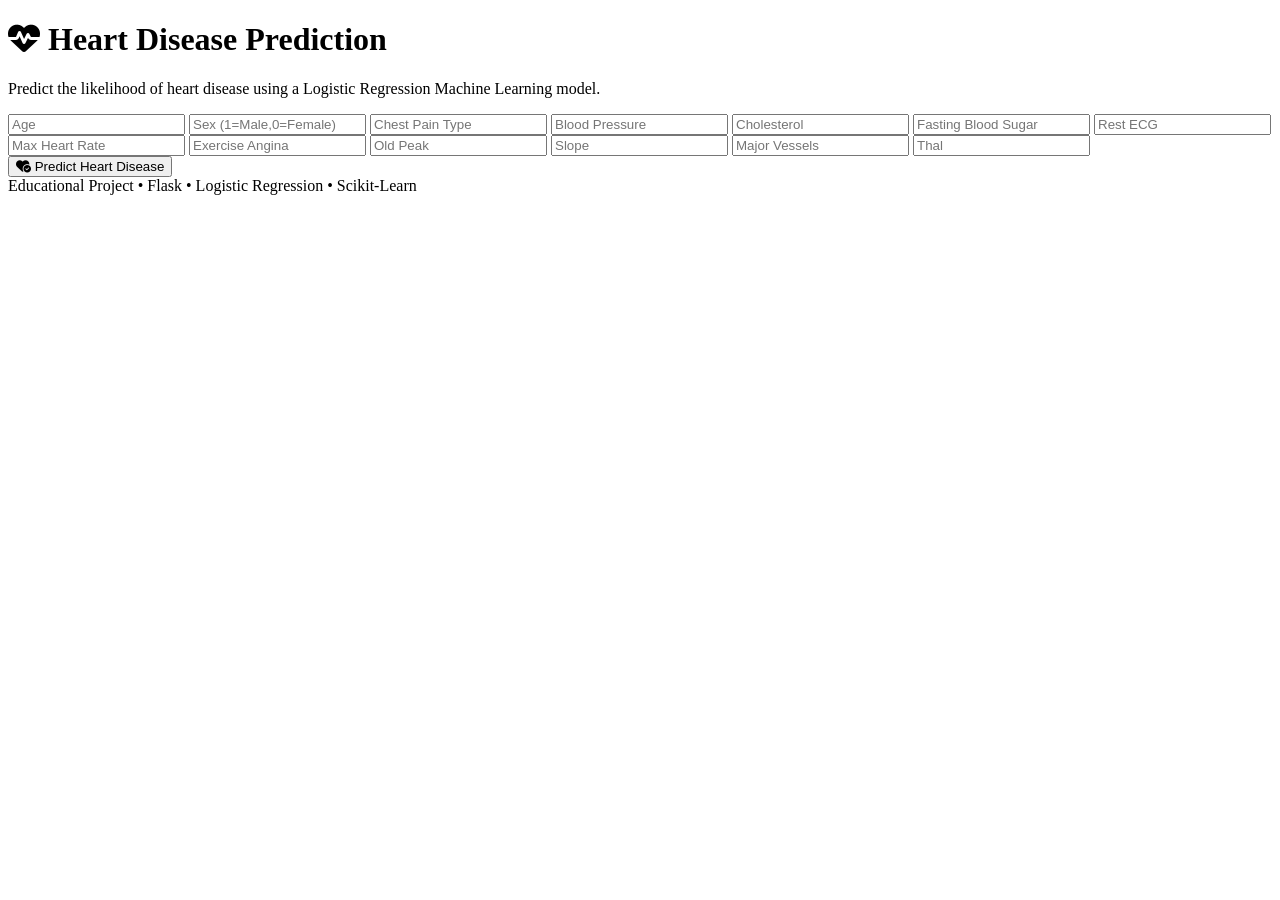
==== templates/index.html @ bcf9ee82 "Heart Disease Prediction Project" ====
<!DOCTYPE html>
<html lang="en">

<head>

<meta charset="UTF-8">

<meta name="viewport" content="width=device-width, initial-scale=1.0">

<title>Heart Disease Prediction</title>

<link rel="stylesheet"
href="{{ url_for('static', filename='style.css') }}">

<link rel="preconnect" href="https://fonts.googleapis.com">

<link rel="preconnect" href="https://fonts.gstatic.com" crossorigin>

<link href="https://fonts.googleapis.com/css2?family=Poppins:wght@300;500;700&display=swap" rel="stylesheet">

<link rel="stylesheet"
href="https://cdnjs.cloudflare.com/ajax/libs/font-awesome/6.5.2/css/all.min.css">

</head>

<body>

<div class="overlay">

<div class="title">

<h1><i class="fa-solid fa-heart-pulse"></i>
Heart Disease Prediction</h1>

<p>
Predict the likelihood of heart disease using a Logistic Regression Machine Learning model.
</p>

</div>

<div class="glass">

<form action="/predict" method="POST">

<div class="grid">

<input type="number" name="age" placeholder="Age" required>

<input type="number" name="sex" placeholder="Sex (1=Male,0=Female)" required>

<input type="number" name="cp" placeholder="Chest Pain Type" required>

<input type="number" name="trestbps" placeholder="Blood Pressure" required>

<input type="number" name="chol" placeholder="Cholesterol" required>

<input type="number" name="fbs" placeholder="Fasting Blood Sugar" required>

<input type="number" name="restecg" placeholder="Rest ECG" required>

<input type="number" name="thalach" placeholder="Max Heart Rate" required>

<input type="number" name="exang" placeholder="Exercise Angina" required>

<input type="number" step="0.1" name="oldpeak" placeholder="Old Peak" required>

<input type="number" name="slope" placeholder="Slope" required>

<input type="number" name="ca" placeholder="Major Vessels" required>

<input type="number" name="thal" placeholder="Thal" required>

</div>

<button>

<i class="fa-solid fa-heart-circle-check"></i>

Predict Heart Disease

</button>

</form>

<div class="footer">

Educational Project • Flask • Logistic Regression • Scikit-Learn

</div>

</div>

</div>

</body>

</html>
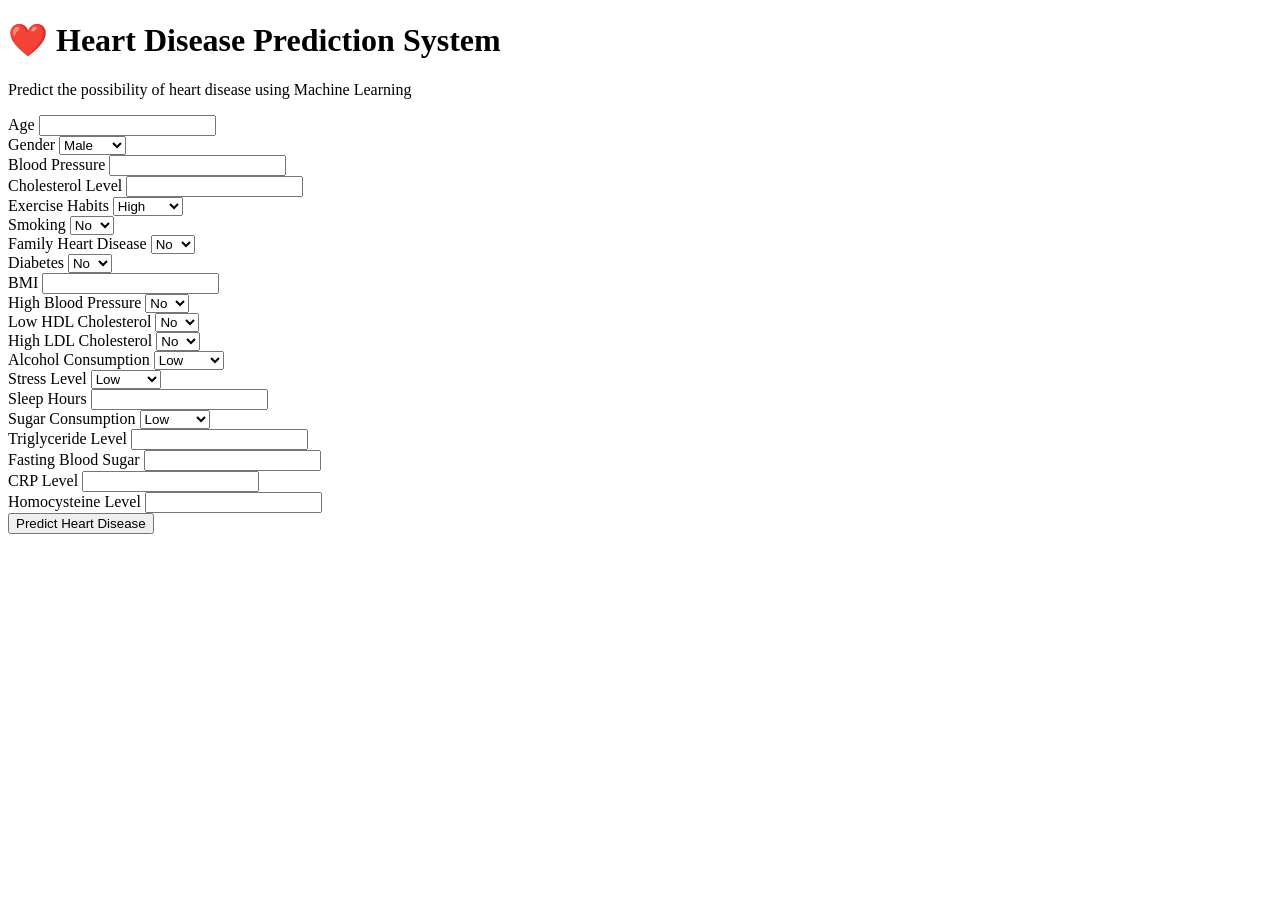
==== commit a9d58e5c: "Updated Heart Disease Prediction Web App" ====
--- a/templates/index.html
+++ b/templates/index.html
@@ -3,23 +3,12 @@
 
 <head>
 
-<meta charset="UTF-8">
+    <meta charset="UTF-8">
 
-<meta name="viewport" content="width=device-width, initial-scale=1.0">
+    <title>Heart Disease Prediction</title>
 
-<title>Heart Disease Prediction</title>
-
-<link rel="stylesheet"
-href="{{ url_for('static', filename='style.css') }}">
-
-<link rel="preconnect" href="https://fonts.googleapis.com">
-
-<link rel="preconnect" href="https://fonts.gstatic.com" crossorigin>
-
-<link href="https://fonts.googleapis.com/css2?family=Poppins:wght@300;500;700&display=swap" rel="stylesheet">
-
-<link rel="stylesheet"
-href="https://cdnjs.cloudflare.com/ajax/libs/font-awesome/6.5.2/css/all.min.css">
+    <link rel="stylesheet"
+        href="{{ url_for('static', filename='style.css') }}">
 
 </head>
 
@@ -27,66 +16,168 @@
 
 <div class="overlay">
 
-<div class="title">
+<div class="container">
 
-<h1><i class="fa-solid fa-heart-pulse"></i>
-Heart Disease Prediction</h1>
+<h1>❤️ Heart Disease Prediction System</h1>
 
-<p>
-Predict the likelihood of heart disease using a Logistic Regression Machine Learning model.
+<p class="subtitle">
+Predict the possibility of heart disease using Machine Learning
 </p>
+
+<form action="/predict" method="POST">
+
+<div class="form-grid">
+
+<div class="form-group">
+<label>Age</label>
+<input type="number" name="age" required min="1">
+</div>
+
+<div class="form-group">
+<label>Gender</label>
+<select name="gender">
+<option>Male</option>
+<option>Female</option>
+</select>
+</div>
+
+<div class="form-group">
+<label>Blood Pressure</label>
+<input type="number" name="blood_pressure" required>
+</div>
+
+<div class="form-group">
+<label>Cholesterol Level</label>
+<input type="number" name="cholesterol" required>
+</div>
+
+<div class="form-group">
+<label>Exercise Habits</label>
+<select name="exercise">
+<option>High</option>
+<option>Medium</option>
+<option>Low</option>
+</select>
+</div>
+
+<div class="form-group">
+<label>Smoking</label>
+<select name="smoking">
+<option>No</option>
+<option>Yes</option>
+</select>
+</div>
+
+<div class="form-group">
+<label>Family Heart Disease</label>
+<select name="family_history">
+<option>No</option>
+<option>Yes</option>
+</select>
+</div>
+
+<div class="form-group">
+<label>Diabetes</label>
+<select name="diabetes">
+<option>No</option>
+<option>Yes</option>
+</select>
+</div>
+
+<div class="form-group">
+<label>BMI</label>
+<input type="number" step="0.01" name="bmi" required>
+</div>
+
+<div class="form-group">
+<label>High Blood Pressure</label>
+<select name="high_bp">
+<option>No</option>
+<option>Yes</option>
+</select>
+</div>
+
+<div class="form-group">
+<label>Low HDL Cholesterol</label>
+<select name="low_hdl">
+<option>No</option>
+<option>Yes</option>
+</select>
+</div>
+
+<div class="form-group">
+<label>High LDL Cholesterol</label>
+<select name="high_ldl">
+<option>No</option>
+<option>Yes</option>
+</select>
+</div>
+
+<div class="form-group">
+<label>Alcohol Consumption</label>
+<select name="alcohol">
+<option>Low</option>
+<option>Medium</option>
+<option>High</option>
+</select>
+</div>
+
+<div class="form-group">
+<label>Stress Level</label>
+<select name="stress">
+<option>Low</option>
+<option>Medium</option>
+<option>High</option>
+</select>
+</div>
+
+<div class="form-group">
+<label>Sleep Hours</label>
+<input type="number" step="0.1" name="sleep" required>
+</div>
+
+<div class="form-group">
+<label>Sugar Consumption</label>
+<select name="sugar">
+<option>Low</option>
+<option>Medium</option>
+<option>High</option>
+</select>
+</div>
+
+<div class="form-group">
+<label>Triglyceride Level</label>
+<input type="number" name="triglyceride" required>
+</div>
+
+<div class="form-group">
+<label>Fasting Blood Sugar</label>
+<input type="number" name="fasting" required>
+</div>
+
+<div class="form-group">
+<label>CRP Level</label>
+<input type="number" step="0.01" name="crp" required>
+</div>
+
+<div class="form-group">
+<label>Homocysteine Level</label>
+<input type="number" step="0.01" name="homocysteine" required>
+</div>
 
 </div>
 
-<div class="glass">
+<div class="btn-box">
 
-<form action="/predict" method="POST">
-
-<div class="grid">
-
-<input type="number" name="age" placeholder="Age" required>
-
-<input type="number" name="sex" placeholder="Sex (1=Male,0=Female)" required>
-
-<input type="number" name="cp" placeholder="Chest Pain Type" required>
-
-<input type="number" name="trestbps" placeholder="Blood Pressure" required>
-
-<input type="number" name="chol" placeholder="Cholesterol" required>
-
-<input type="number" name="fbs" placeholder="Fasting Blood Sugar" required>
-
-<input type="number" name="restecg" placeholder="Rest ECG" required>
-
-<input type="number" name="thalach" placeholder="Max Heart Rate" required>
-
-<input type="number" name="exang" placeholder="Exercise Angina" required>
-
-<input type="number" step="0.1" name="oldpeak" placeholder="Old Peak" required>
-
-<input type="number" name="slope" placeholder="Slope" required>
-
-<input type="number" name="ca" placeholder="Major Vessels" required>
-
-<input type="number" name="thal" placeholder="Thal" required>
-
-</div>
-
-<button>
-
-<i class="fa-solid fa-heart-circle-check"></i>
+<button type="submit">
 
 Predict Heart Disease
 
 </button>
 
+</div>
+
 </form>
-
-<div class="footer">
-
-Educational Project • Flask • Logistic Regression • Scikit-Learn
-
-</div>
 
 </div>
 
